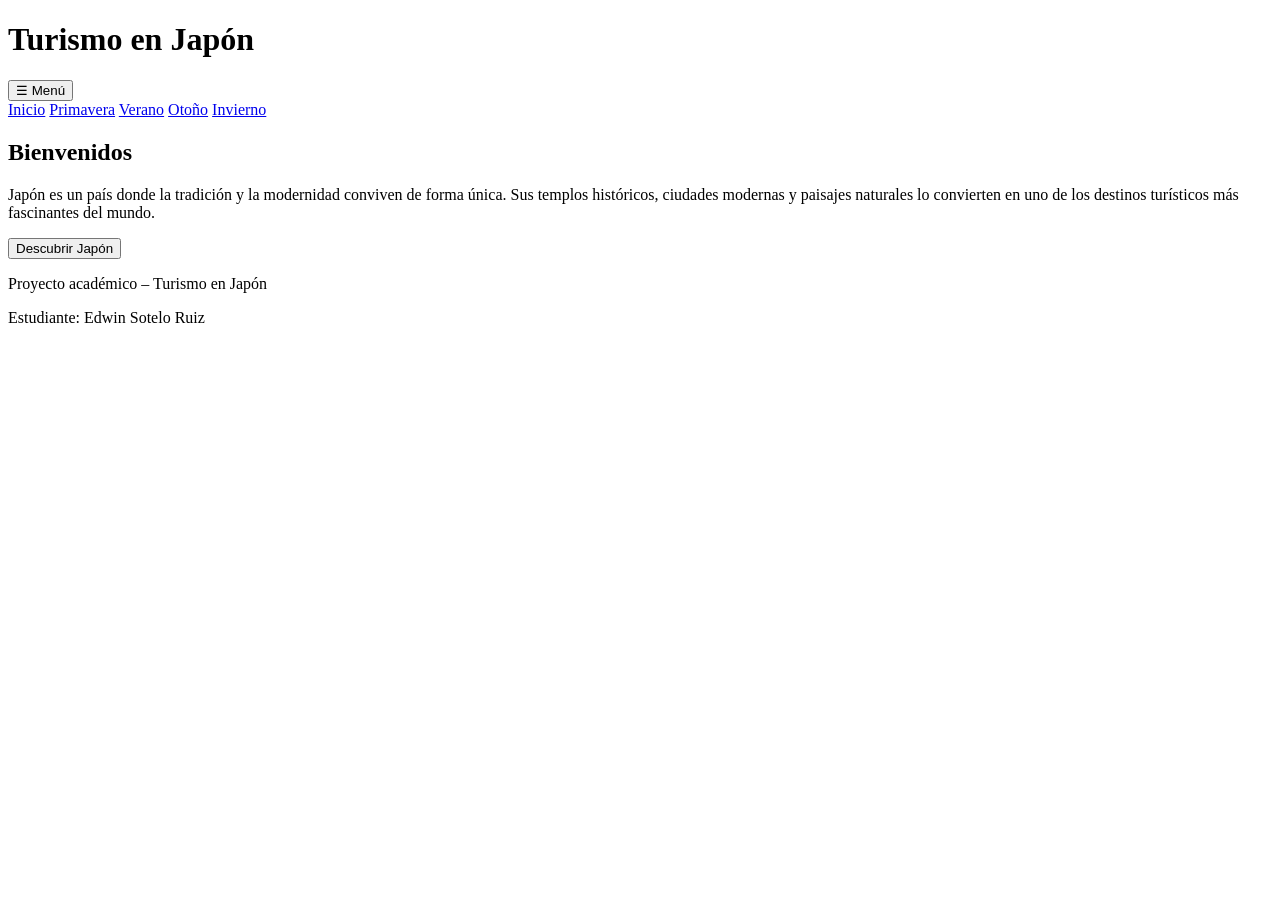
==== index.html @ c2e11de6 "Add files via upload" ====
<!DOCTYPE html>
<html lang="es">

<head>

<meta charset="UTF-8">

<meta name="viewport" content="width=device-width, initial-scale=1.0">

<title>Turismo en Japón</title>

<link rel="stylesheet" href="css/styles.css">

</head>

<body>

<header>

<h1>Turismo en Japón</h1>

<nav class="dropdown">

<button class="dropbtn">
☰ Menú
</button>

<div class="dropdown-content">

<a href="index.html">Inicio</a>
<a href="primavera.html">Primavera</a>
<a href="verano.html">Verano</a>
<a href="otono.html">Otoño</a>
<a href="invierno.html">Invierno</a>

</div>

</nav>

</header>

<main class="contenido">

<section class="bloque">

<article>

<h2>Bienvenidos</h2>

<p>
Japón es un país donde la tradición y la modernidad conviven de forma única.
Sus templos históricos, ciudades modernas y paisajes naturales lo convierten
en uno de los destinos turísticos más fascinantes del mundo.
</p>

<button onclick="saludo()">
Descubrir Japón
</button>

<p id="mensaje"></p>

</article>

</section>

</main>

<footer>

<p>
Proyecto académico – Turismo en Japón
</p>

<p>
Estudiante: Edwin Sotelo Ruiz
</p>

</footer>

<script src="js/scripts_generales.js"></script>

</body>
</html>
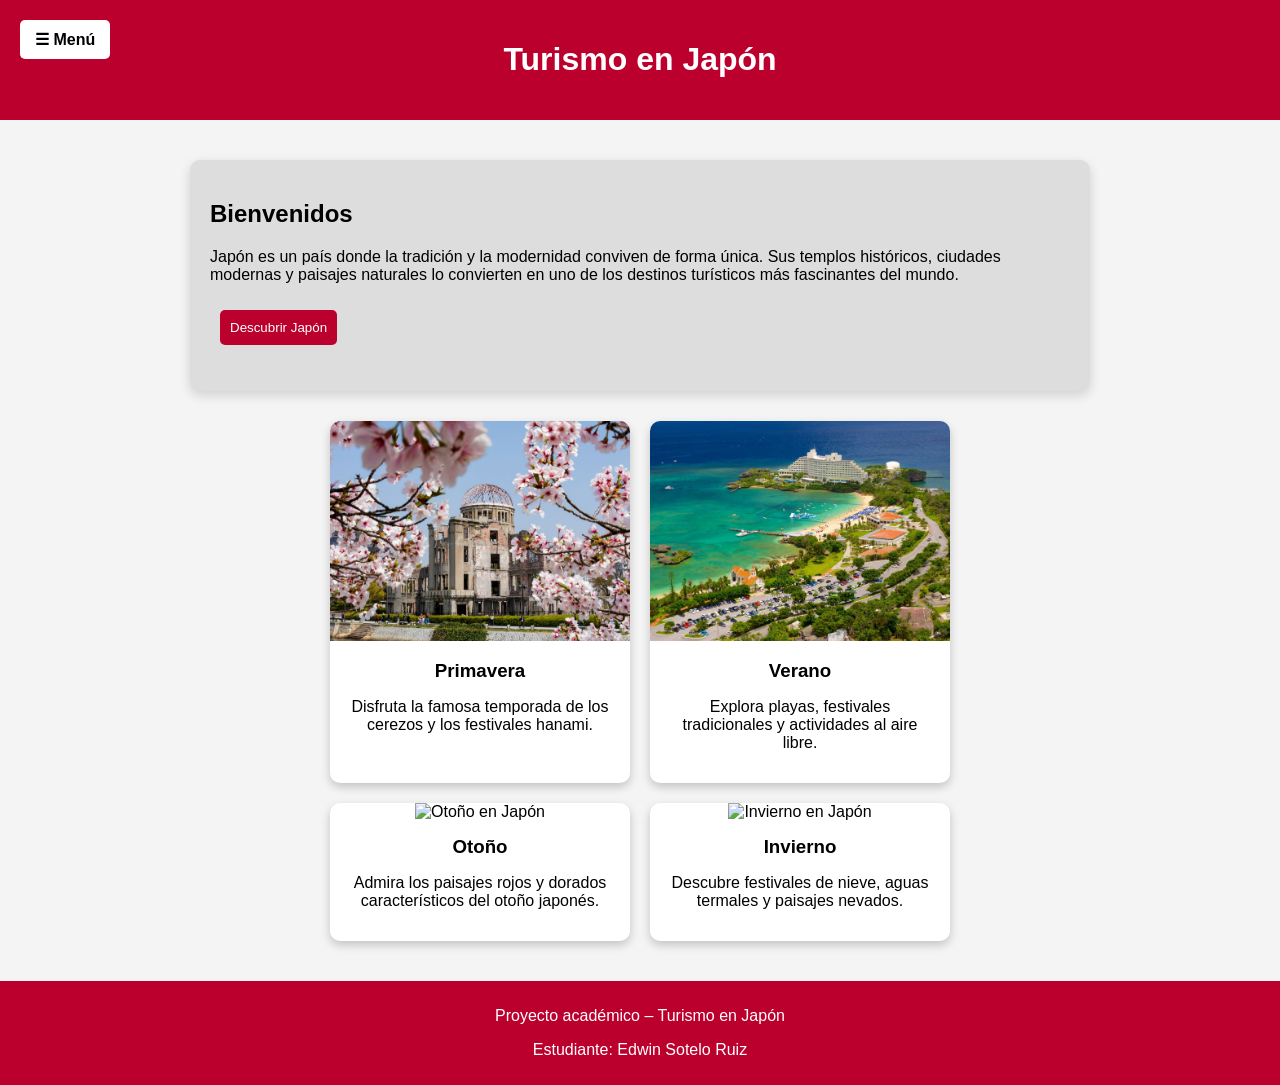
==== commit 01e6df98: "Add files via upload" ====
--- a/index.html
+++ b/index.html
@@ -53,13 +53,71 @@
 en uno de los destinos turísticos más fascinantes del mundo.
 </p>
 
-<button onclick="saludo()">
+<button class="boton-general" onclick="saludo()">
 Descubrir Japón
 </button>
 
 <p id="mensaje"></p>
 
 </article>
+
+</section>
+
+<!-- NUEVA GALERÍA -->
+
+<section class="galeria-flex">
+
+<div class="card-imagen">
+
+<img src="images/primavera.jpg"
+alt="Primavera en Japón">
+
+<h3>Primavera</h3>
+
+<p>
+Disfruta la famosa temporada de los cerezos y los festivales hanami.
+</p>
+
+</div>
+
+<div class="card-imagen">
+
+<img src="images/Verano.jpg"
+alt="Verano en Japón">
+
+<h3>Verano</h3>
+
+<p>
+Explora playas, festivales tradicionales y actividades al aire libre.
+</p>
+
+</div>
+
+<div class="card-imagen">
+
+<img src="images/otono (1).jpg"
+alt="Otoño en Japón">
+
+<h3>Otoño</h3>
+
+<p>
+Admira los paisajes rojos y dorados característicos del otoño japonés.
+</p>
+
+</div>
+
+<div class="card-imagen">
+
+<img src="images/invierno (1).jpg"
+alt="Invierno en Japón">
+
+<h3>Invierno</h3>
+
+<p>
+Descubre festivales de nieve, aguas termales y paisajes nevados.
+</p>
+
+</div>
 
 </section>
 
--- a/css/styles.css
+++ b/css/styles.css
@@ -0,0 +1,363 @@
+body{
+    font-family: Arial;
+    margin:0;
+    background:#f4f4f4;
+}
+
+header{
+    background:#bc002d;
+    color:white;
+    text-align:center;
+    padding:20px;
+    position:relative;
+}
+
+footer{
+    background:#bc002d;
+    color:white;
+    text-align:center;
+    padding:10px;
+    margin-top:40px;
+}
+
+.contenido{
+    width:90%;
+    max-width:900px;
+    margin:40px auto;
+}
+
+/* MEJORA 1: SOMBRAS Y BORDES */
+
+.bloque{
+    background:#dddddd;
+    padding:20px;
+    margin:20px 0;
+    border-radius:10px;
+    box-shadow:0px 4px 12px rgba(0,0,0,0.15);
+}
+
+/* MEJORA 2: EFECTO HOVER */
+
+.imagen-estacion{
+    width:100%;
+    max-width:700px;
+    display:block;
+    margin:20px auto;
+    border-radius:8px;
+    transition:0.3s;
+}
+
+.imagen-estacion:hover{
+    transform:scale(1.02);
+}
+
+/* =========================
+   MENU
+========================= */
+
+.dropdown{
+    position:absolute;
+    left:20px;
+    top:20px;
+    z-index:1000;
+}
+
+/* BOTÓN MENU */
+
+.dropbtn{
+    background:white;
+    border:none;
+    padding:10px 15px;
+    cursor:pointer;
+    color:black;
+    font-size:16px;
+    font-weight:bold;
+    border-radius:5px;
+}
+
+/* MENÚ OCULTO */
+
+.dropdown-content{
+    display:none;
+    position:absolute;
+    background:white;
+    min-width:160px;
+    box-shadow:0px 4px 10px rgba(0,0,0,0.2);
+    border-radius:5px;
+    margin-top:5px;
+    overflow:hidden;
+}
+
+/* OPCIONES MENU */
+
+.dropdown-content a{
+    display:block;
+    padding:12px;
+    text-decoration:none;
+    color:black;
+    transition:0.3s;
+}
+
+/* HOVER MENU */
+
+.dropdown-content a:hover{
+    background:#bc002d;
+    color:white;
+}
+
+/* CLASE JS */
+
+.mostrar{
+    display:block !important;
+}
+
+/* =========================
+   SECCIONES
+========================= */
+
+/* MEJORA 3: MÁS ESPACIO */
+
+section{
+    margin-bottom:40px;
+}
+
+.titulo-estacion{
+    background:#cccccc;
+    width:100%;
+    max-width:500px;
+    margin:40px auto;
+    text-align:center;
+    padding:20px;
+    box-sizing:border-box;
+}
+
+.subtitulo{
+    background:#cccccc;
+    width:100%;
+    max-width:300px;
+    padding:15px;
+    margin:20px 0;
+    box-sizing:border-box;
+}
+
+.descripcion{
+    background:#cccccc;
+    width:100%;
+    max-width:700px;
+    padding:20px;
+    margin:20px 0;
+    box-sizing:border-box;
+}
+
+.actividades{
+    background:#cccccc;
+    width:100%;
+    max-width:350px;
+    padding:15px;
+    margin:20px 0;
+    box-sizing:border-box;
+}
+
+.cultura{
+    background:#cccccc;
+    width:100%;
+    max-width:500px;
+    padding:20px;
+    margin:20px 0;
+    box-sizing:border-box;
+}
+
+.fechas{
+    background:#cccccc;
+    width:100%;
+    max-width:400px;
+    padding:20px;
+    margin:20px 0;
+    box-sizing:border-box;
+}
+
+/* =========================
+   FLEXBOX
+========================= */
+
+.galeria-flex{
+    display:flex;
+    justify-content:center;
+    gap:20px;
+    flex-wrap:wrap;
+    margin:30px 0;
+}
+
+.card-imagen{
+    background:white;
+    width:300px;
+    border-radius:10px;
+    overflow:hidden;
+    box-shadow:0px 4px 10px rgba(0,0,0,0.2);
+    text-align:center;
+    padding-bottom:15px;
+}
+
+.card-imagen img{
+    width:100%;
+    height:220px;
+    object-fit:cover;
+}
+
+.card-imagen h3{
+    margin:15px 0 10px;
+}
+
+.card-imagen p{
+    padding:0 15px;
+}
+
+/* =========================
+   CARRUSEL
+========================= */
+
+.carrusel{
+    position:relative;
+    width:100%;
+    max-width:700px;
+    margin:30px auto;
+}
+
+#imagen-carrusel{
+    width:100%;
+    height:400px;
+    object-fit:cover;
+    border-radius:10px;
+    box-shadow:0px 4px 10px rgba(0,0,0,0.3);
+}
+
+/* BOTONES CARRUSEL */
+
+.btn-carrusel{
+    position:absolute;
+    top:50%;
+    transform:translateY(-50%);
+    background:rgba(0,0,0,0.5);
+    color:white;
+    border:none;
+    padding:15px;
+    cursor:pointer;
+    font-size:24px;
+    border-radius:50%;
+    width:auto;
+}
+
+.izquierda{
+    left:10px;
+}
+
+.derecha{
+    right:10px;
+}
+
+.btn-carrusel:hover{
+    background:rgba(0,0,0,0.8);
+}
+
+/* =========================
+   BOTON GENERAL
+========================= */
+
+.boton-general{
+    padding:10px;
+    margin:10px;
+    border:none;
+    background:#bc002d;
+    color:white;
+    cursor:pointer;
+    border-radius:5px;
+}
+
+.boton-general:hover{
+    background:#8f0022;
+}
+
+/* =========================
+   RESPONSIVE
+========================= */
+
+@media (max-width:768px){
+
+    body{
+        font-size:18px;
+    }
+
+    .contenido{
+        width:95%;
+        margin:20px auto;
+    }
+
+    .titulo-estacion,
+    .descripcion,
+    .fechas,
+    .cultura,
+    .actividades,
+    .subtitulo,
+    .bloque{
+        width:100%;
+    }
+
+    header{
+        padding:15px;
+    }
+
+    header h1{
+        font-size:28px;
+        margin-top:40px;
+    }
+
+    p{
+        font-size:18px;
+        line-height:1.6;
+    }
+
+    li{
+        font-size:18px;
+        margin-bottom:10px;
+    }
+
+    .dropbtn{
+        font-size:18px;
+        padding:12px 16px;
+    }
+
+    .dropdown-content a{
+        font-size:18px;
+        padding:14px;
+    }
+
+    .boton-general{
+        width:100%;
+        font-size:18px;
+        padding:14px;
+    }
+
+    #imagen-carrusel{
+        height:250px;
+    }
+
+    .imagen-estacion{
+        width:100%;
+    }
+
+    .galeria-flex{
+        flex-direction:column;
+        align-items:center;
+    }
+
+    .card-imagen{
+        width:95%;
+    }
+
+    .btn-carrusel{
+        font-size:18px;
+        padding:10px;
+        width:auto;
+    }
+
+}
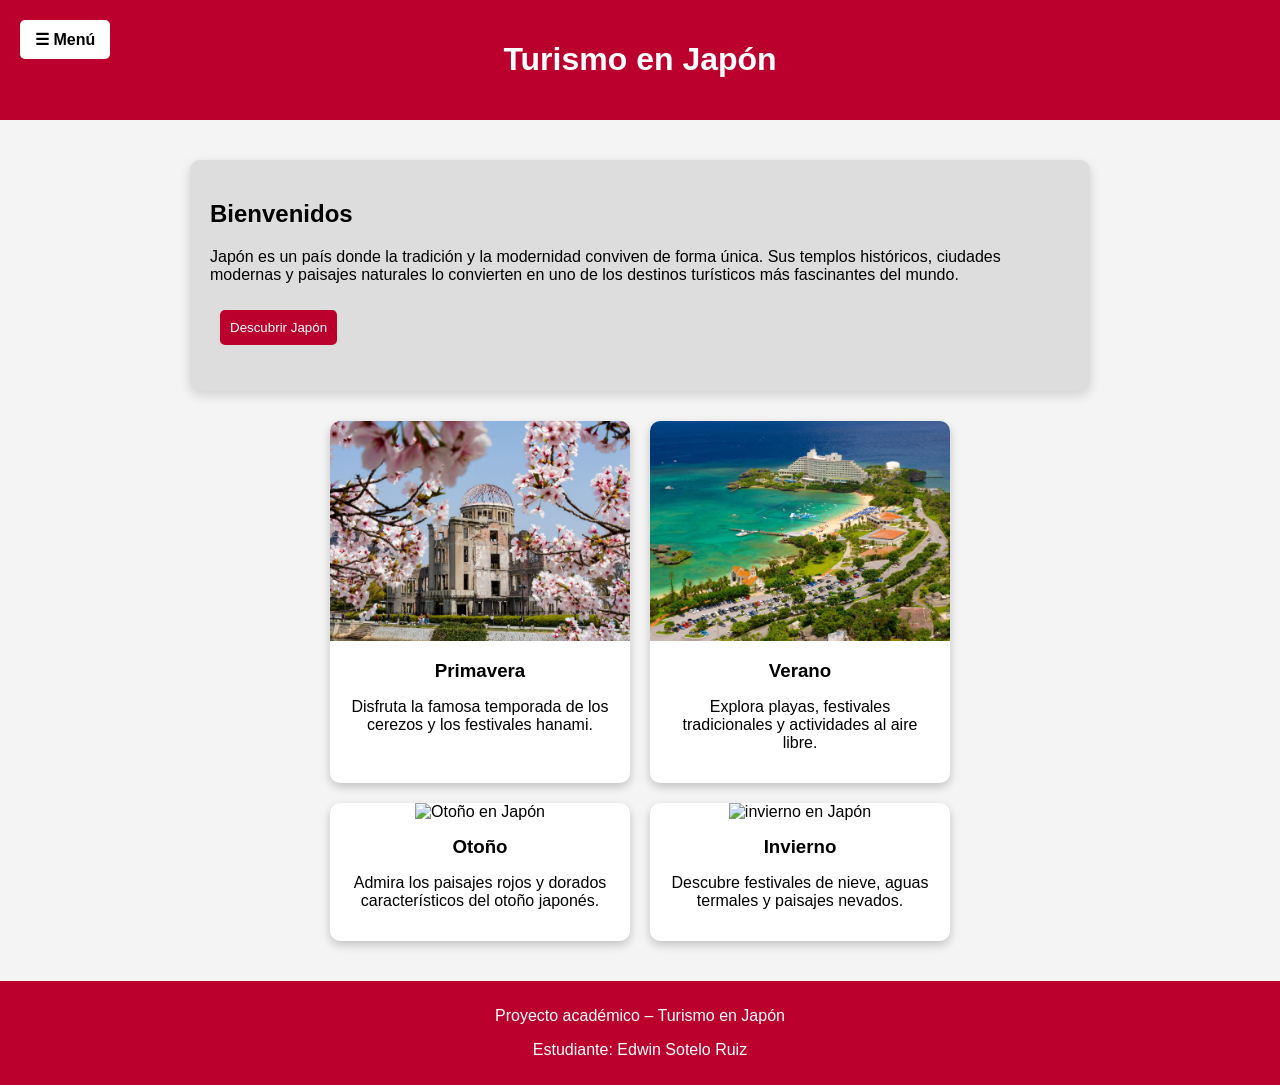
==== commit 6cec6291: "Add files via upload" ====
--- a/index.html
+++ b/index.html
@@ -95,7 +95,7 @@
 
 <div class="card-imagen">
 
-<img src="images/otono (1).jpg"
+<img src="images/otono(1).jpg"
 alt="Otoño en Japón">
 
 <h3>Otoño</h3>
@@ -108,8 +108,8 @@
 
 <div class="card-imagen">
 
-<img src="images/invierno (1).jpg"
-alt="Invierno en Japón">
+<img src="images/invierno(1).jpg"
+alt="invierno en Japón">
 
 <h3>Invierno</h3>
 
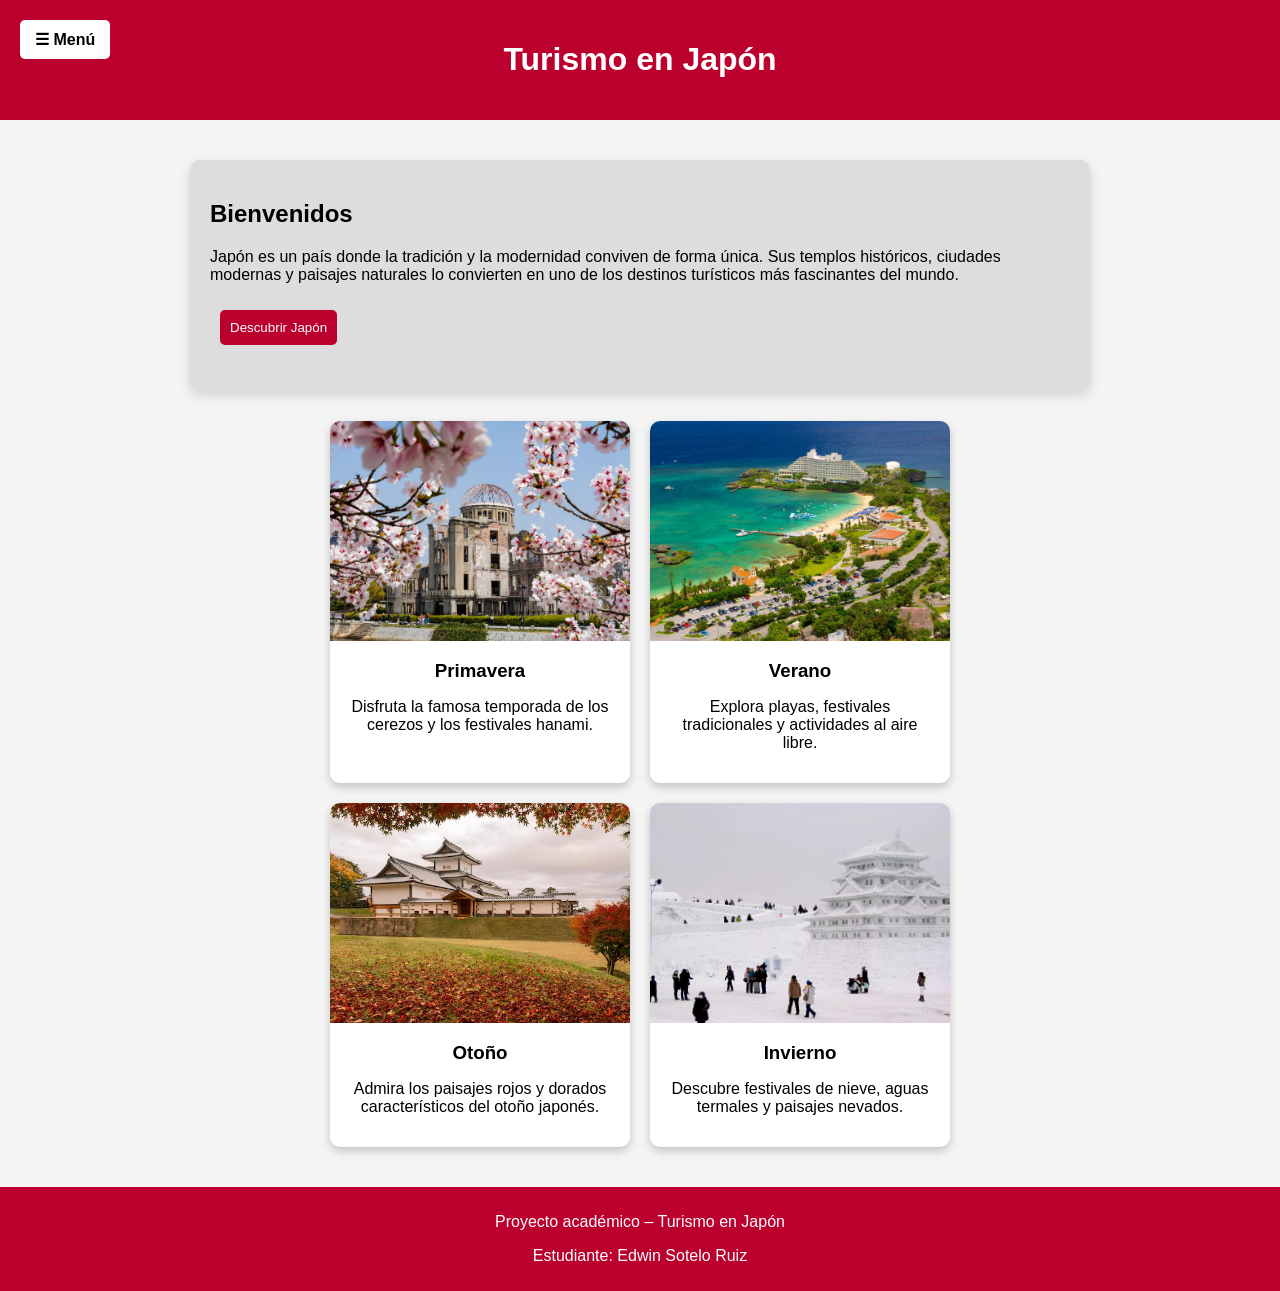
==== commit 7c85a5e8: "Add files via upload" ====
--- a/index.html
+++ b/index.html
@@ -95,7 +95,7 @@
 
 <div class="card-imagen">
 
-<img src="images/otono(1).jpg"
+<img src="images/otono5.jpg"
 alt="Otoño en Japón">
 
 <h3>Otoño</h3>
@@ -108,7 +108,7 @@
 
 <div class="card-imagen">
 
-<img src="images/invierno(1).jpg"
+<img src="images/invierno4.jpg"
 alt="invierno en Japón">
 
 <h3>Invierno</h3>
